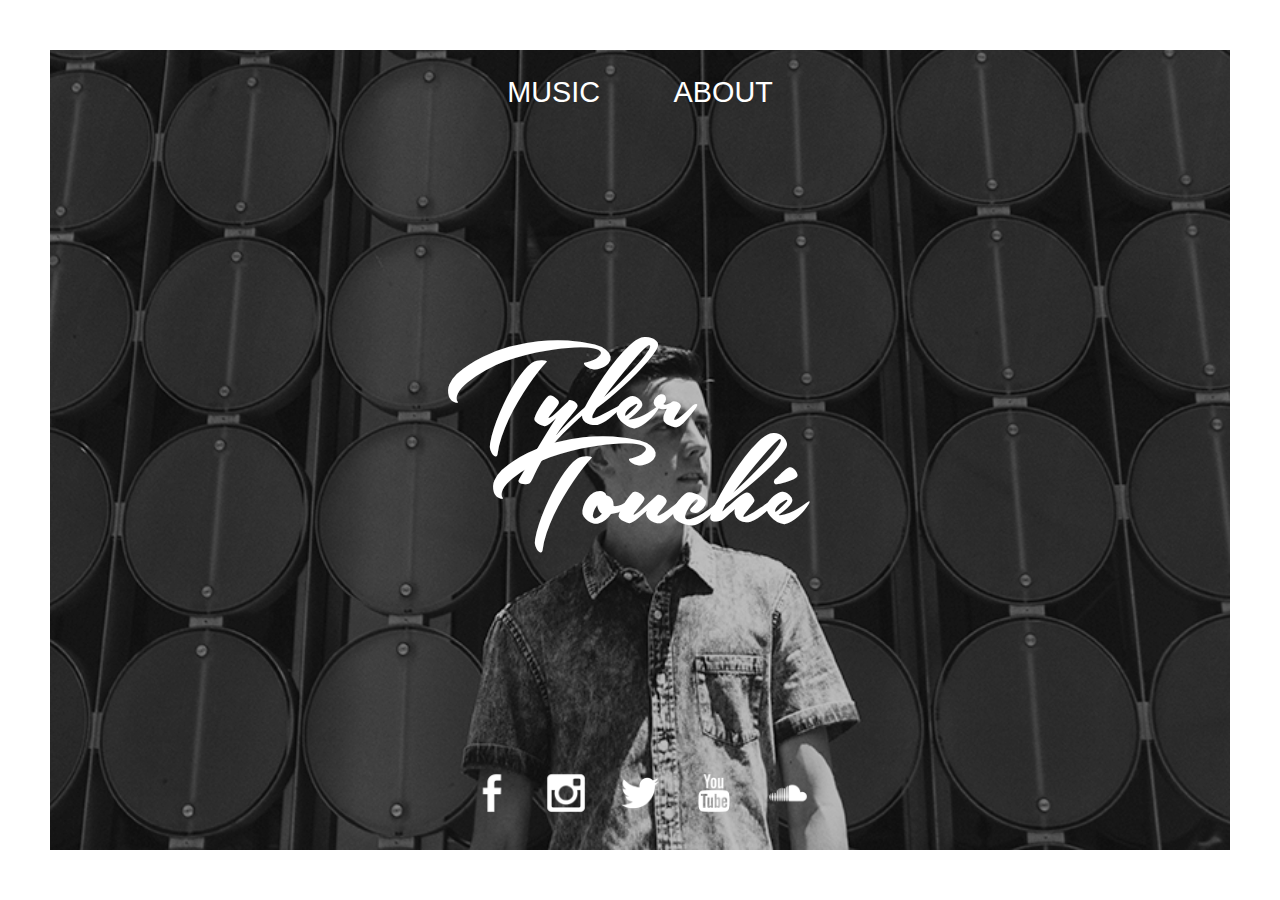
==== index.html @ 23dc5f55 "Added inital website files." ====
<html>
	<head>
		<meta http-equiv="Content-Type" content="text/html; charset=UTF-8"/>
		<title>Tyler Touché</title>
		<link rel="icon" type="image/png" href="favicon.png">
		<link rel="stylesheet" href="css/style.css" type="text/css">
		<script src="js/jquery-1.11.1.min.js"></script>
		<script src="js/script.js"></script>
	</head>
	
	<body>
		<!--div id="background"></div-->
		<ul id="nav">
			<li><a href="#" id="music">MUSIC</a></li>
			<li><a href="#" id="merch">MERCH</a></li>
			<li><a href="#" id="about">ABOUT</a></li>
		</ul>
		<a href="#" id="logo">
				<h1>Tyler<br><span class="scoot_a_little_to_the_right_please">Touché</span></h1>
		</a>
		<div id="content">
		</div>
		<ul id='social'>
			<li><a id="facebook" href="http://www.facebook.com/tylertouche" target="_blank"></a></li>
			<li><a id="instagram" href="http://www.instagram.com/tylertouche" target="_blank"></a></li>
			<li><a id="twitter" href="http://twitter.com/tylertouche" target="_blank"></a></li>
			<li><a id="youtube" href="http://www.youtube.com/tylertouche" target="_blank"></a></li>
			<li><a id="soundcloud" href="http://soundcloud.com/tylertouche" target="_blank"></a></li>
		</ul>
	</body>
</html>
---- css/style.css ----
@font-face {
    font-family: GillSans;
    src: url('../font/GillSans.ttc');
}

@font-face {
    font-family: Southern;
    src: url('../font/SouthernAire_Personal_Use_Only.ttf');
}

body {
	font-family: GillSans, sans-serif;
	font-weight: 100;
	line-height: 1.5em;
	color: white;
	background-color: black;
	border: 50px solid white;
	text-align: center;
	min-width: 400px;
	margin: 0;
	
/*
	background: url('../img/background.jpg'), linear-gradient(to bottom, black, black);
	background-blend-mode: luminosity;
	background-size: cover;
	background-position: bottom;
*/
}

body::before
{
  content: "";
  display: block;
  position: absolute;
  z-index: -1;
	width: calc(100% - 100px);
	height: calc(100% - 100px);
	min-width: 400px;
	
	background-blend-mode: luminosity;
	background-image: url('../img/background.jpg'); /* fallback */
	background-image: url('../img/background.jpg'), -webkit-gradient(linear, left top, left bottom, from(#000000), to(#000000)); /* Saf4+, Chrome */
	background-image: url('../img/background.jpg'), -webkit-linear-gradient(top, #000000, #000000); /* Chrome 10+, Saf5.1+ */
	background-image: url('../img/background.jpg'),    -moz-linear-gradient(top, #000000, #000000); /* FF3.6+ */
	background-image: url('../img/background.jpg'),     -ms-linear-gradient(top, #000000, #000000); /* IE10 */
	background-image: url('../img/background.jpg'),      -o-linear-gradient(top, #000000, #000000); /* Opera 11.10+ */
	background-image: url('../img/background.jpg'),         linear-gradient(top bottom, #000000, #000000); /* W3C */
	
	background-size: cover;
	background-position: bottom;
	opacity: 0.75;
}

a {
	text-decoration: none;
	color: inherit;
}

#content{
	position: absolute;
  top: 50%;
	left: 50%;
	font-weight: 100;
	
	-webkit-transform: translateY(-50%) translateX(-50%);
	-moz-transform: translateY(-50%) translateX(-50%);	
	-o-transform: translateY(-50%) translateX(-50%);	
	transform: translateY(-50%) translateX(-50%);
}

#logo {
	line-height: 6em;
	top: 50%;
	position: absolute;
	margin-left: -4.5em;
	-webkit-transform: translateY(-50%) translateX(-50%);
	-moz-transform: translateY(-50%) translateX(-50%);
	-o-transform: translateY(-50%) translateX(-50%);
  transform: translateY(-50%) translateX(-50%);
	
	
	-webkit-transition: all 0.5s ease;
  -moz-transition: all 0.5s ease;
  -o-transition: all 0.5s ease;
  transition: all 0.5s ease;
}

h1 {
	font-weight: 100;
	font-size: 10em;
	font-family: 'Southern', sans-serif;
}

.scoot_a_little_to_the_right_please {
	margin-left: 1em;
}

ul {
	list-style-type: none;
}

li {
	display: inline-block;
}

#facebook{
	background: url('../img/facebook.png');
}

#soundcloud{
	background: url('../img/soundcloud.png');
}

#youtube{
	background: url('../img/youtube.png');
}

#instagram{
	background: url('../img/instagram.png');
}

#twitter{
	background: url('../img/twitter.png');
}

#social a {
	background-size: contain;
	width: 60px;
	height: 60px;
	display: inline-block;
	margin: 0px 10px 0px 0px;
}

#social li:last-child a {
	margin-right: 0px;
}

#social {
	min-width: 400px;
	position: absolute;
	bottom: 70px;
	width: auto;
	padding: 0px 0px;
	margin: 0 auto;
	left: 50%;
	
	-webkit-transform: translateX(-50%);
  -moz-transform: translateX(-50%);
  -o-transform: translateX(-50%);
	transform: translateX(-50%);
}

#nav {
	min-width: 400px;
	position: relative;
	padding: 0px;
	top: 30px;
	font-family: "Gill Sans", sans-serif;
	font-weight: 100;
	font-size: 1.8em;
	letter-spacing: 0px;
}

#nav a {
	-webkit-transition: all 0.4s ease;
  -moz-transition: all 0.4s ease;
  -o-transition: all 0.4s ease;
  transition: all 0.4s ease;	
}

#nav li {
	margin: 0em .5em;
	opacity: 1;
}

.selected {
	border-bottom: 3px solid white;
}

#merch {
	display: none;
}
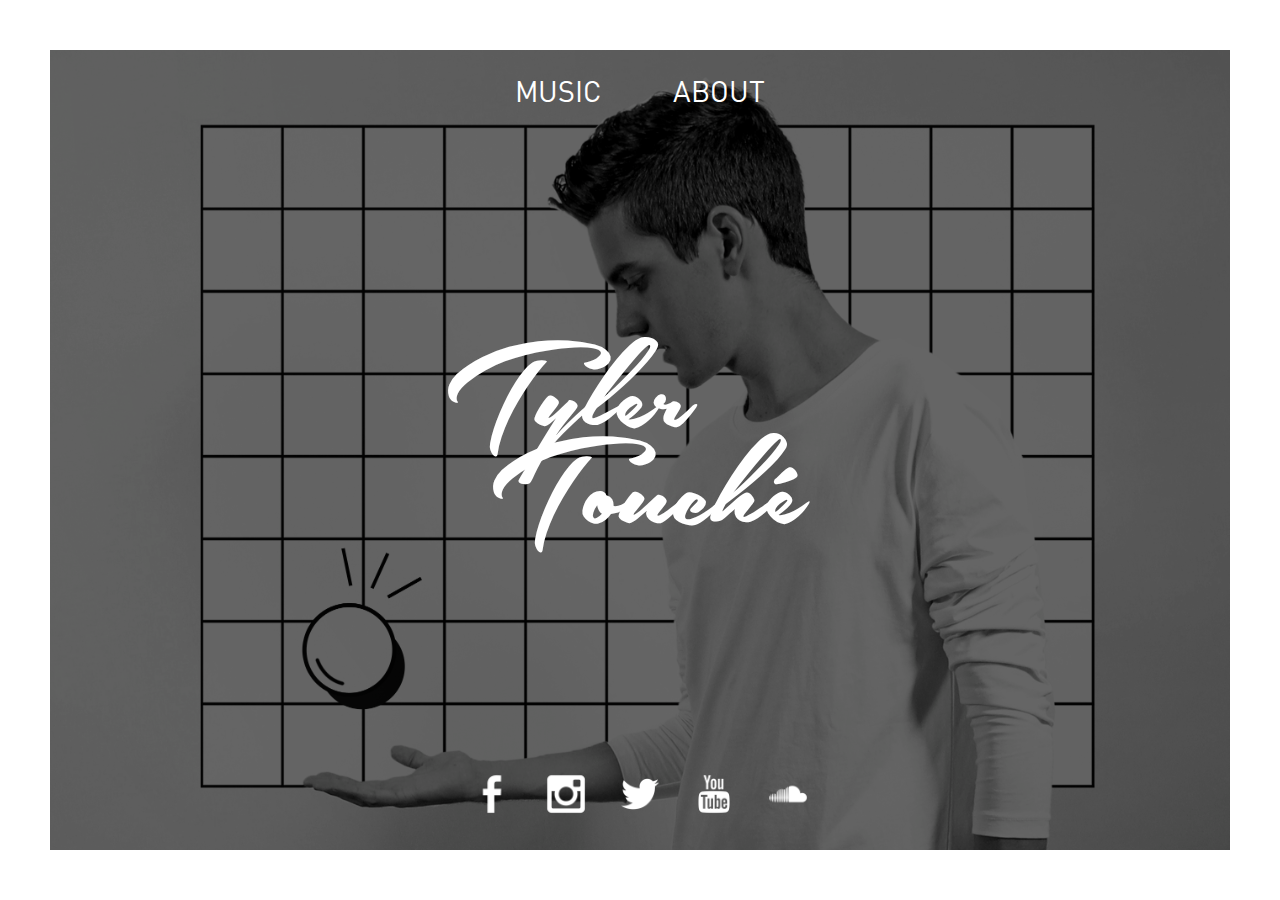
==== commit d90c8ea5: "Added favicon." ====
--- a/index.html
+++ b/index.html
@@ -2,8 +2,8 @@
 	<head>
 		<meta http-equiv="Content-Type" content="text/html; charset=UTF-8"/>
 		<title>Tyler Touché</title>
-		<link rel="icon" type="image/png" href="favicon.png">
-		<link rel="stylesheet" href="css/style.css" type="text/css">
+		<link rel="shortcut icon" href="favicon.ico" type="image/x-icon"/>
+        <link rel="stylesheet" href="css/style.css" type="text/css">
 		<script src="js/jquery-1.11.1.min.js"></script>
 		<script src="js/script.js"></script>
 	</head>
--- a/css/style.css
+++ b/css/style.css
@@ -1,6 +1,6 @@
 @font-face {
-    font-family: GillSans;
-    src: url('../font/GillSans.ttc');
+    font-family: FFDin;
+    src: url('../font/FF_DIN_Regular.otf');
 }
 
 @font-face {
@@ -9,7 +9,7 @@
 }
 
 body {
-	font-family: GillSans, sans-serif;
+	font-family: FFDin, sans-serif;
 	font-weight: 100;
 	line-height: 1.5em;
 	color: white;
@@ -18,37 +18,23 @@
 	text-align: center;
 	min-width: 400px;
 	margin: 0;
-	
-/*
-	background: url('../img/background.jpg'), linear-gradient(to bottom, black, black);
-	background-blend-mode: luminosity;
-	background-size: cover;
-	background-position: bottom;
-*/
 }
 
 body::before
 {
-  content: "";
-  display: block;
-  position: absolute;
-  z-index: -1;
-	width: calc(100% - 100px);
+    content: "";
+    display: block;
+    position: absolute;
+    z-index: -1;
+    width: calc(100% - 100px);
 	height: calc(100% - 100px);
 	min-width: 400px;
 	
 	background-blend-mode: luminosity;
-	background-image: url('../img/background.jpg'); /* fallback */
-	background-image: url('../img/background.jpg'), -webkit-gradient(linear, left top, left bottom, from(#000000), to(#000000)); /* Saf4+, Chrome */
-	background-image: url('../img/background.jpg'), -webkit-linear-gradient(top, #000000, #000000); /* Chrome 10+, Saf5.1+ */
-	background-image: url('../img/background.jpg'),    -moz-linear-gradient(top, #000000, #000000); /* FF3.6+ */
-	background-image: url('../img/background.jpg'),     -ms-linear-gradient(top, #000000, #000000); /* IE10 */
-	background-image: url('../img/background.jpg'),      -o-linear-gradient(top, #000000, #000000); /* Opera 11.10+ */
-	background-image: url('../img/background.jpg'),         linear-gradient(top bottom, #000000, #000000); /* W3C */
-	
+	background-image: url('../img/background.jpg');
 	background-size: cover;
-	background-position: bottom;
-	opacity: 0.75;
+	background-position: center;
+	opacity: 0.4;
 }
 
 a {
@@ -58,14 +44,14 @@
 
 #content{
 	position: absolute;
-  top: 50%;
+    top: 50%;
 	left: 50%;
 	font-weight: 100;
 	
-	-webkit-transform: translateY(-50%) translateX(-50%);
-	-moz-transform: translateY(-50%) translateX(-50%);	
-	-o-transform: translateY(-50%) translateX(-50%);	
-	transform: translateY(-50%) translateX(-50%);
+	-webkit-transform: translate(-50%,-50%);
+	-moz-transform: translate(-50%,-50%);	
+	-o-transform: translate(-50%,-50%);
+	transform: translate(-50%,-50%);
 }
 
 #logo {
@@ -73,19 +59,22 @@
 	top: 50%;
 	position: absolute;
 	margin-left: -4.5em;
-	-webkit-transform: translateY(-50%) translateX(-50%);
-	-moz-transform: translateY(-50%) translateX(-50%);
-	-o-transform: translateY(-50%) translateX(-50%);
-  transform: translateY(-50%) translateX(-50%);
-	
-	
+    
+	-webkit-transform: translate(-50%,-50%);
+	-moz-transform: translate(-50%,-50%);
+	-o-transform: translate(-50%,-50%);
+    transform: translate(-50%,-50%);
+    
+	/*
 	-webkit-transition: all 0.5s ease;
-  -moz-transition: all 0.5s ease;
-  -o-transition: all 0.5s ease;
-  transition: all 0.5s ease;
+    -moz-transition: all 0.5s ease;
+    -o-transition: all 0.5s ease;
+    transition: all 0.5s ease;
+    */
 }
 
 h1 {
+    background-image: url("logo.png");
 	font-weight: 100;
 	font-size: 10em;
 	font-family: 'Southern', sans-serif;
@@ -155,17 +144,10 @@
 	position: relative;
 	padding: 0px;
 	top: 30px;
-	font-family: "Gill Sans", sans-serif;
+	font-family: FFDin, sans-serif;
 	font-weight: 100;
 	font-size: 1.8em;
 	letter-spacing: 0px;
-}
-
-#nav a {
-	-webkit-transition: all 0.4s ease;
-  -moz-transition: all 0.4s ease;
-  -o-transition: all 0.4s ease;
-  transition: all 0.4s ease;	
 }
 
 #nav li {
